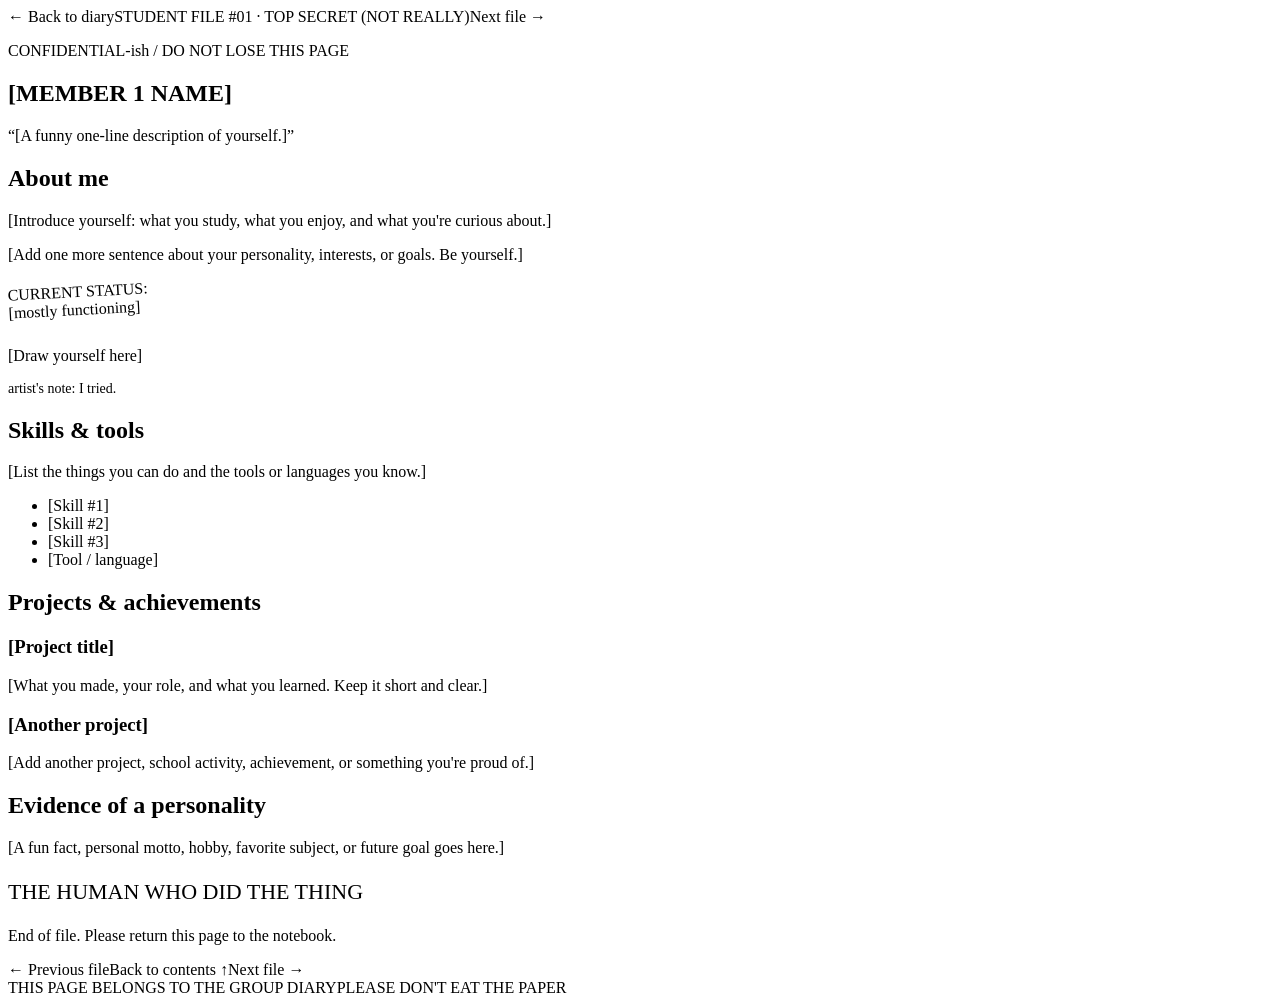
==== src/main/resources/templates/members/member1.html @ afbbc44b "Initial portfolio website Co-authored-by: Copilot <223556219+Copilot@users.noreply.github.com>" ====
<!DOCTYPE html>
<html lang="en" xmlns:th="http://www.thymeleaf.org">
<head><meta charset="UTF-8"><meta name="viewport" content="width=device-width, initial-scale=1.0"><title>Member 1 | Group Diary</title>
<link rel="preconnect" href="https://fonts.googleapis.com"><link rel="preconnect" href="https://fonts.gstatic.com" crossorigin><link href="https://fonts.googleapis.com/css2?family=Architects+Daughter&family=Caveat:wght@500;600;700&family=Patrick+Hand&display=swap" rel="stylesheet"><link rel="stylesheet" th:href="@{/css/wimpy-style.css}"></head>
<body class="desk-page member-page"><main class="member-wrap">
<nav class="page-nav"><a th:href="@{/?open=true}">← Back to diary</a><span>STUDENT FILE #01 · TOP SECRET (NOT REALLY)</span><a th:href="@{/member/2}">Next file →</a></nav>
<article class="member-paper" th:fragment="memberContent"><p class="scribble-label">CONFIDENTIAL-ish / DO NOT LOSE THIS PAGE</p>
<!-- Replace the bracketed prompts with your real information. -->
<h1>[MEMBER 1 NAME]</h1><p class="member-tagline">“[A funny one-line description of yourself.]”</p>
<div class="profile-grid"><section><h2>About me</h2><p>[Introduce yourself: what you study, what you enjoy, and what you're curious about.]</p><p>[Add one more sentence about your personality, interests, or goals. Be yourself.]</p><div class="scribble-bubble" style="position:relative;display:inline-block;right:auto;top:auto;margin:3px 0 12px;transform:rotate(-3deg)">CURRENT STATUS:<br>[mostly functioning]</div></section>
<aside class="sketch-card"><div class="doodle-person" aria-hidden="true"><span class="head"></span><span class="body"></span><span class="arm left"></span><span class="arm right"></span><span class="leg left"></span><span class="leg right"></span></div><p class="handwritten">[Draw yourself here]</p><p style="font-size:14px">artist's note: I tried.</p></aside></div>
<section><h2>Skills & tools</h2><p>[List the things you can do and the tools or languages you know.]</p><ul class="scribble-list"><li>[Skill #1]</li><li>[Skill #2]</li><li>[Skill #3]</li><li>[Tool / language]</li></ul></section>
<section><h2>Projects & achievements</h2><div class="project-grid"><div class="project-note"><h3>[Project title]</h3><p>[What you made, your role, and what you learned. Keep it short and clear.]</p></div><div class="project-note"><h3>[Another project]</h3><p>[Add another project, school activity, achievement, or something you're proud of.]</p></div></div></section>
<section><h2>Evidence of a personality</h2><p>[A fun fact, personal motto, hobby, favorite subject, or future goal goes here.]</p><p class="handwritten" style="font-size:22px">THE HUMAN WHO DID THE THING</p></section>
<p class="signature">End of file. Please return this page to the notebook.</p></article>
<nav class="page-nav bottom-nav"><a th:href="@{/member/4}">← Previous file</a><a th:href="@{/?open=true}">Back to contents ↑</a><a th:href="@{/member/2}">Next file →</a></nav>
<footer class="desk-footer"><span>THIS PAGE BELONGS TO THE GROUP DIARY</span><span>PLEASE DON'T EAT THE PAPER</span></footer></main></body></html>
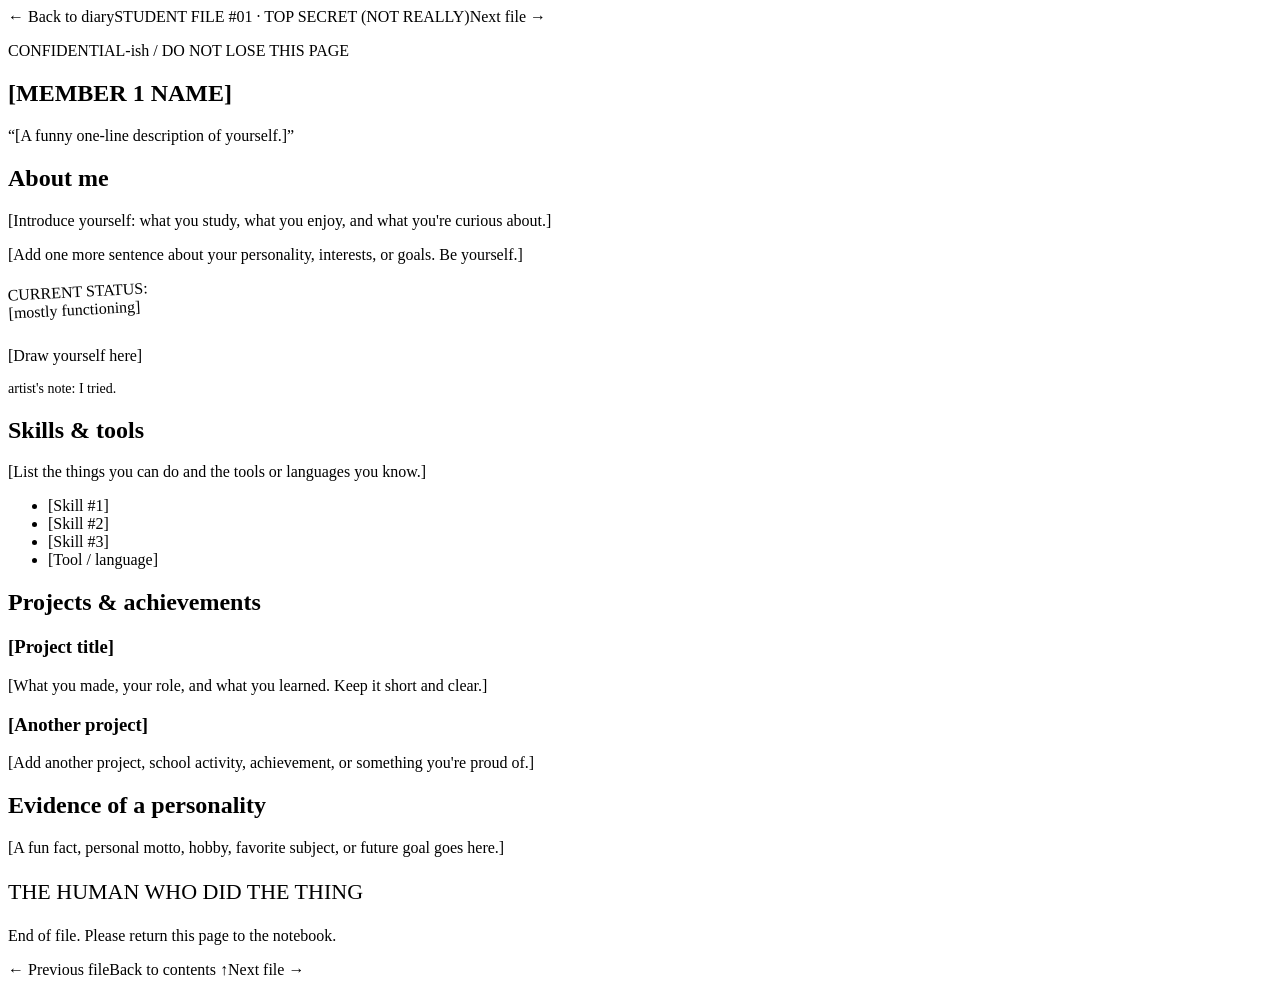
==== commit 918a7931: "Add page preview functionality and styles for member portfolios" ====
--- a/src/main/resources/templates/members/member1.html
+++ b/src/main/resources/templates/members/member1.html
@@ -1,7 +1,7 @@
 <!DOCTYPE html>
 <html lang="en" xmlns:th="http://www.thymeleaf.org">
 <head><meta charset="UTF-8"><meta name="viewport" content="width=device-width, initial-scale=1.0"><title>Member 1 | Group Diary</title>
-<link rel="preconnect" href="https://fonts.googleapis.com"><link rel="preconnect" href="https://fonts.gstatic.com" crossorigin><link href="https://fonts.googleapis.com/css2?family=Architects+Daughter&family=Caveat:wght@500;600;700&family=Patrick+Hand&display=swap" rel="stylesheet"><link rel="stylesheet" th:href="@{/css/wimpy-style.css}"></head>
+<link rel="preconnect" href="https://fonts.googleapis.com"><link rel="preconnect" href="https://fonts.gstatic.com" crossorigin><link href="https://fonts.googleapis.com/css2?family=Architects+Daughter&family=Caveat:wght@500;600;700&family=Patrick+Hand&display=swap" rel="stylesheet"><link rel="stylesheet" th:href="@{/css/wimpy-style.css}"><link rel="stylesheet" th:href="@{/css/page-preview.css}"><script th:src="@{/js/book-flip.js}" defer></script></head>
 <body class="desk-page member-page"><main class="member-wrap">
 <nav class="page-nav"><a th:href="@{/?open=true}">← Back to diary</a><span>STUDENT FILE #01 · TOP SECRET (NOT REALLY)</span><a th:href="@{/member/2}">Next file →</a></nav>
 <article class="member-paper" th:fragment="memberContent"><p class="scribble-label">CONFIDENTIAL-ish / DO NOT LOSE THIS PAGE</p>
@@ -14,4 +14,4 @@
 <section><h2>Evidence of a personality</h2><p>[A fun fact, personal motto, hobby, favorite subject, or future goal goes here.]</p><p class="handwritten" style="font-size:22px">THE HUMAN WHO DID THE THING</p></section>
 <p class="signature">End of file. Please return this page to the notebook.</p></article>
 <nav class="page-nav bottom-nav"><a th:href="@{/member/4}">← Previous file</a><a th:href="@{/?open=true}">Back to contents ↑</a><a th:href="@{/member/2}">Next file →</a></nav>
-<footer class="desk-footer"><span>THIS PAGE BELONGS TO THE GROUP DIARY</span><span>PLEASE DON'T EAT THE PAPER</span></footer></main></body></html>+</main></body></html>
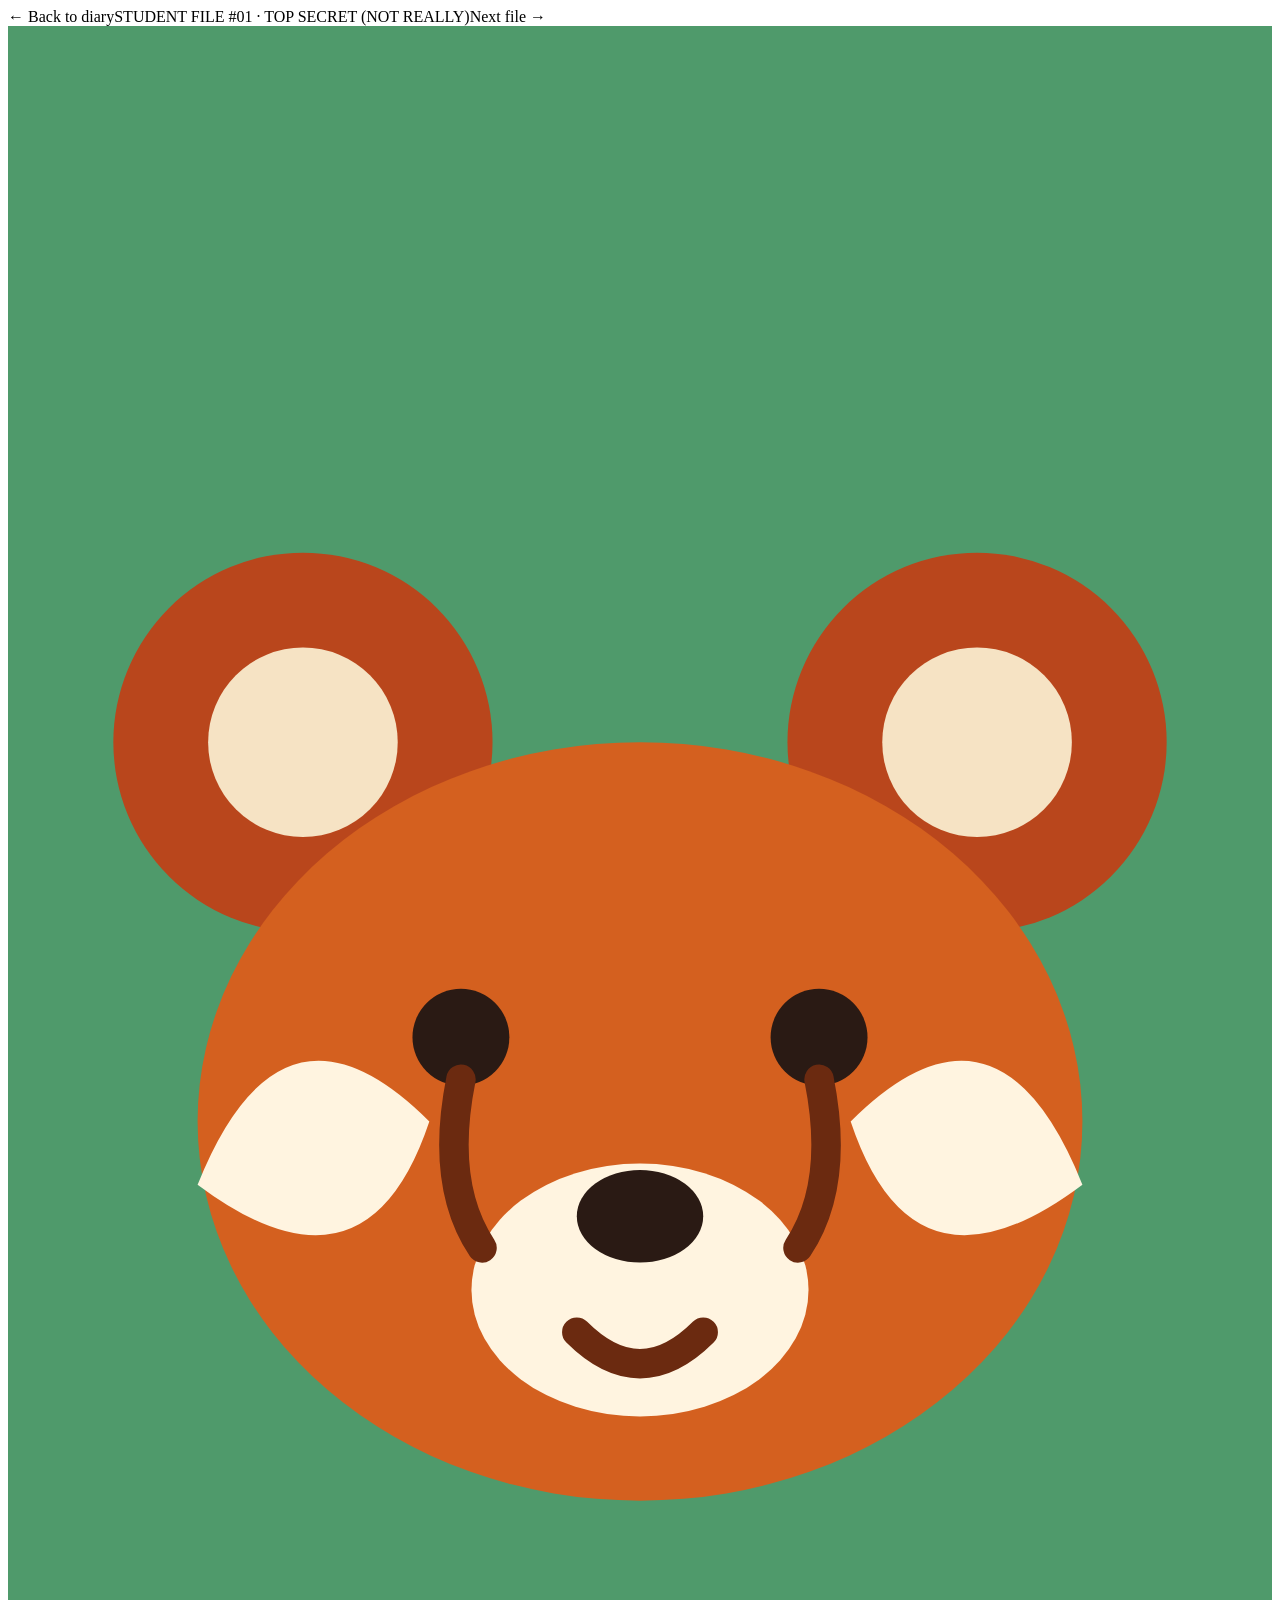
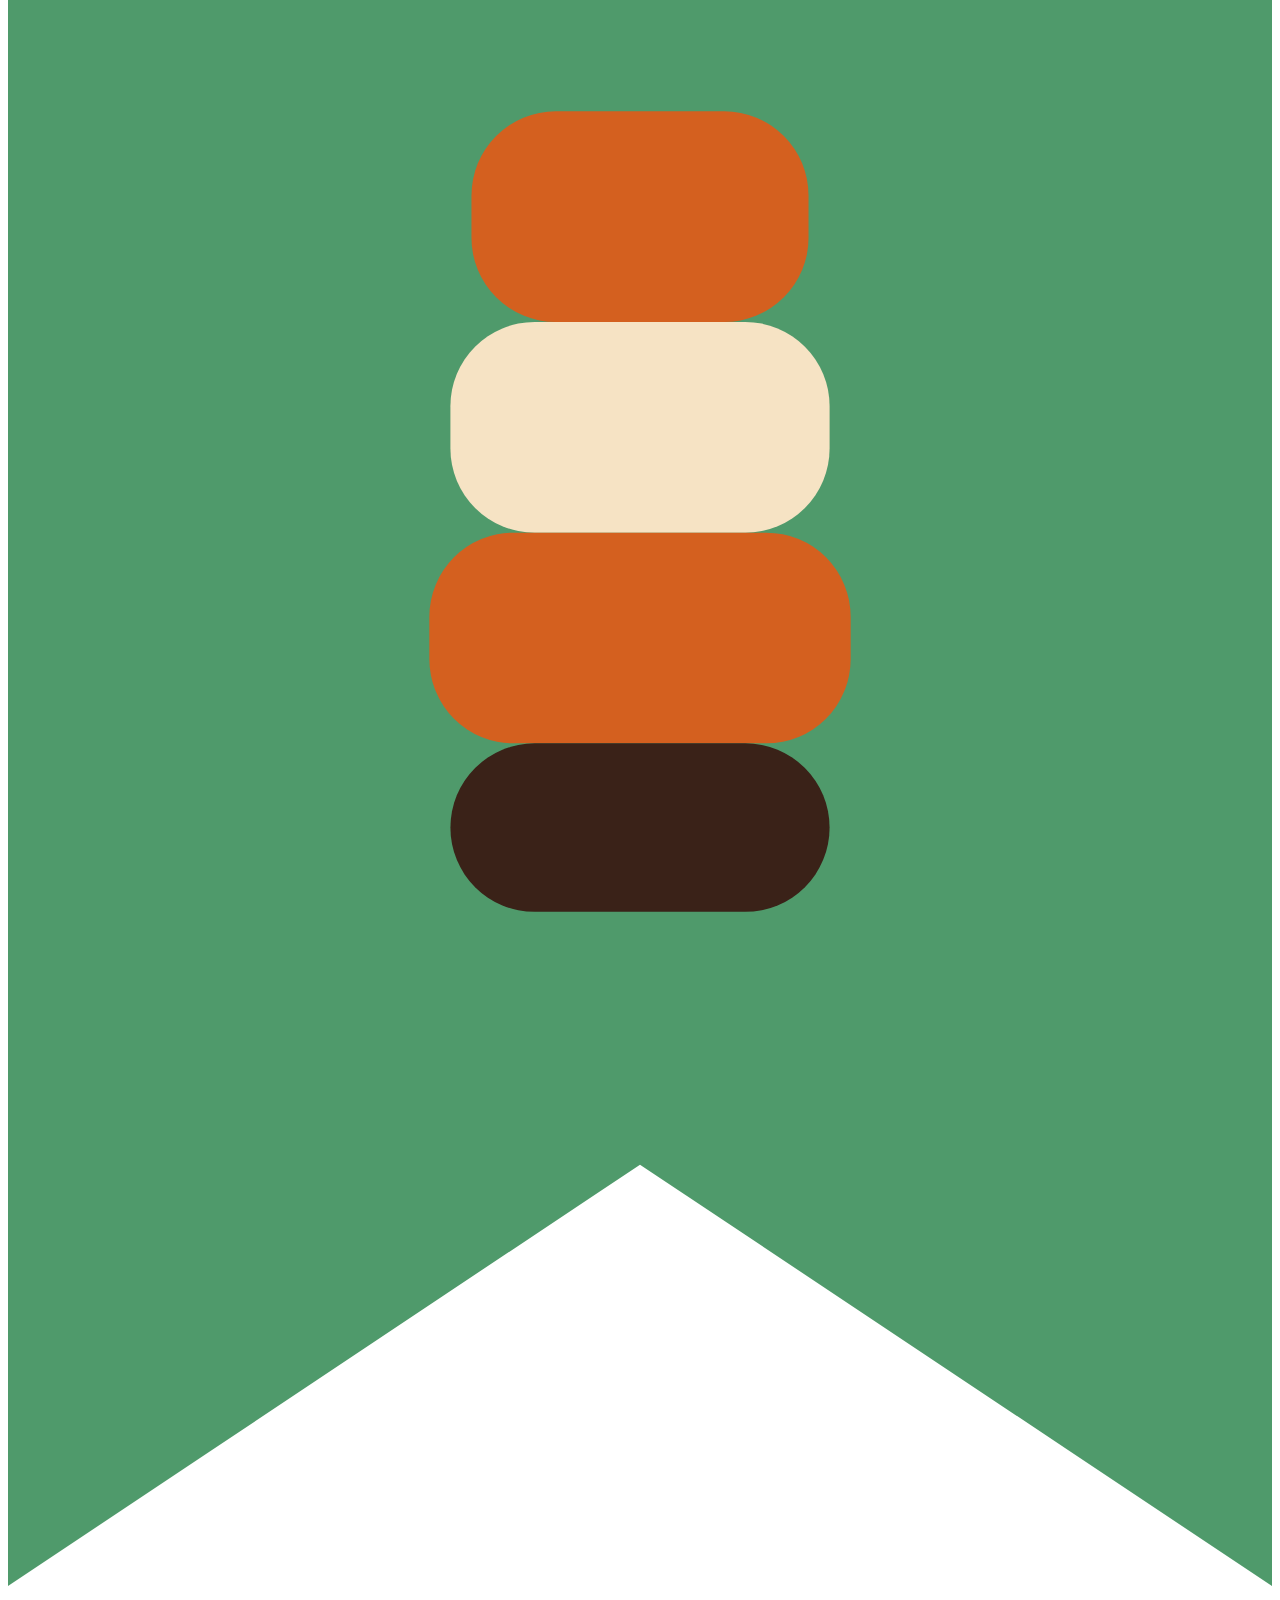
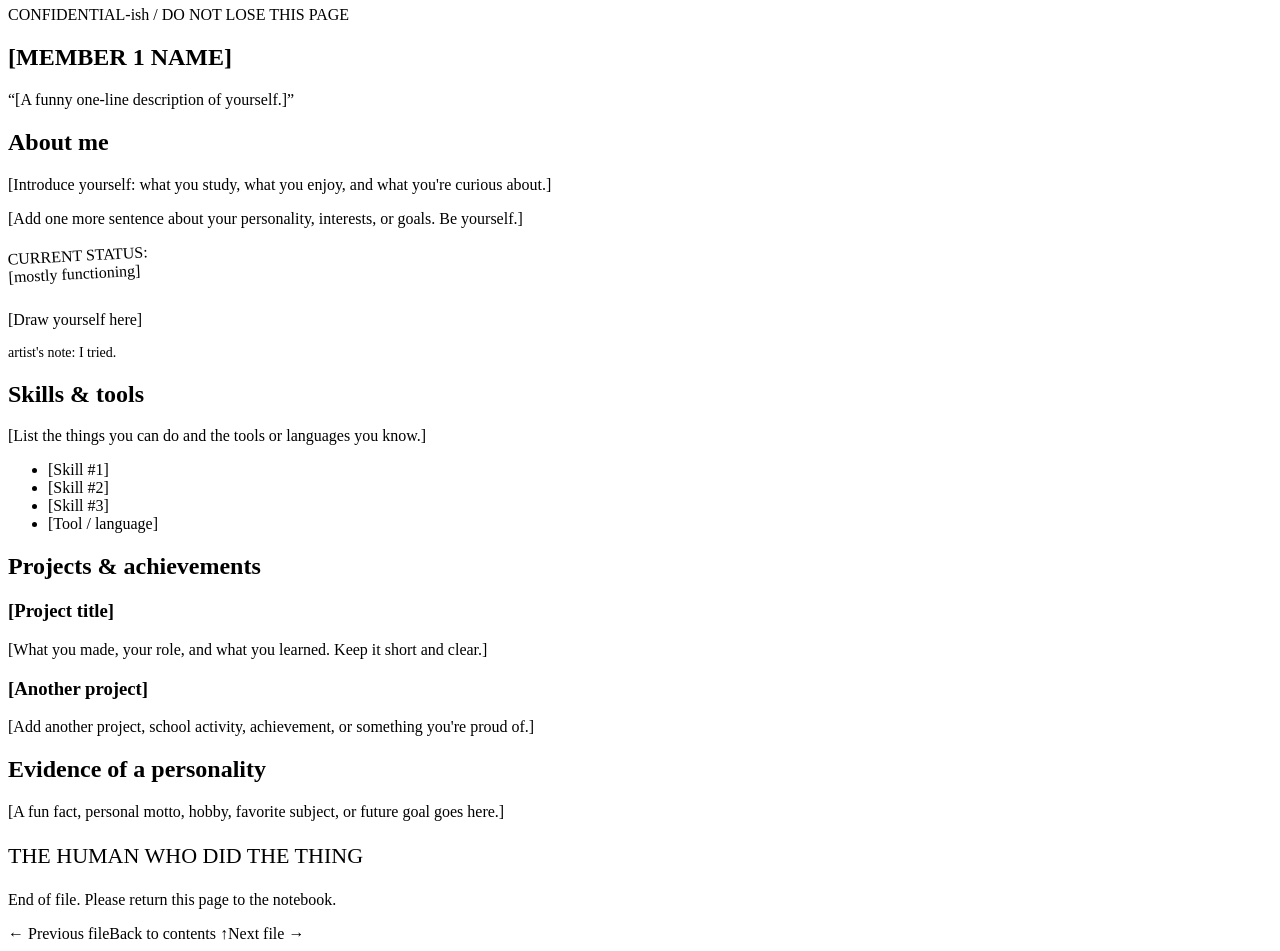
==== commit 54b93675: "Portfolio UI" ====
--- a/src/main/resources/templates/members/member1.html
+++ b/src/main/resources/templates/members/member1.html
@@ -1,10 +1,10 @@
 <!DOCTYPE html>
 <html lang="en" xmlns:th="http://www.thymeleaf.org">
 <head><meta charset="UTF-8"><meta name="viewport" content="width=device-width, initial-scale=1.0"><title>Member 1 | Group Diary</title>
-<link rel="preconnect" href="https://fonts.googleapis.com"><link rel="preconnect" href="https://fonts.gstatic.com" crossorigin><link href="https://fonts.googleapis.com/css2?family=Architects+Daughter&family=Caveat:wght@500;600;700&family=Patrick+Hand&display=swap" rel="stylesheet"><link rel="stylesheet" th:href="@{/css/wimpy-style.css}"><link rel="stylesheet" th:href="@{/css/page-preview.css}"><script th:src="@{/js/book-flip.js}" defer></script></head>
+<link rel="preconnect" href="https://fonts.googleapis.com"><link rel="preconnect" href="https://fonts.gstatic.com" crossorigin><link href="https://fonts.googleapis.com/css2?family=Architects+Daughter&family=Caveat:wght@500;600;700&family=Patrick+Hand&display=swap" rel="stylesheet"><link rel="stylesheet" th:href="@{/css/wimpy-style.css}"><link rel="stylesheet" th:href="@{/css/page-preview.css}"><link rel="stylesheet" th:href="@{/css/wimpy-theme.css}"><script th:src="@{/js/book-flip.js}" defer></script><script th:src="@{/js/wimpy-fx.js}" defer></script></head>
 <body class="desk-page member-page"><main class="member-wrap">
 <nav class="page-nav"><a th:href="@{/?open=true}">← Back to diary</a><span>STUDENT FILE #01 · TOP SECRET (NOT REALLY)</span><a th:href="@{/member/2}">Next file →</a></nav>
-<article class="member-paper" th:fragment="memberContent"><p class="scribble-label">CONFIDENTIAL-ish / DO NOT LOSE THIS PAGE</p>
+<article class="member-paper" th:fragment="memberContent"><div class="bookmark" aria-hidden="true"><svg viewBox="0 0 60 150"><path d="M0 0h60v150l-30-20L0 150z" fill="#4f9a6b"/><circle cx="14" cy="34" r="9" fill="#b9461c"/><circle cx="14" cy="34" r="4.5" fill="#f6e3c4"/><circle cx="46" cy="34" r="9" fill="#b9461c"/><circle cx="46" cy="34" r="4.5" fill="#f6e3c4"/><ellipse cx="30" cy="52" rx="21" ry="18" fill="#d4601f"/><path d="M9 55q4-10 11-3q-3 9-11 3zM51 55q-4-10-11-3q3 9 11 3z" fill="#fff4e0"/><ellipse cx="30" cy="60" rx="8" ry="6" fill="#fff4e0"/><ellipse cx="30" cy="56.5" rx="3" ry="2.2" fill="#2a1a14"/><circle cx="21.5" cy="48" r="2.3" fill="#2a1a14"/><circle cx="38.5" cy="48" r="2.3" fill="#2a1a14"/><path d="M21.5 50q-1 5 1 8M38.5 50q1 5-1 8M27 62q3 3 6 0" stroke="#6b2a10" stroke-width="1.4" fill="none" stroke-linecap="round"/><rect x="22" y="80" width="16" height="10" rx="4" fill="#d4601f"/><rect x="21" y="90" width="18" height="10" rx="4" fill="#f6e3c4"/><rect x="20" y="100" width="20" height="10" rx="4" fill="#d4601f"/><rect x="21" y="110" width="18" height="8" rx="4" fill="#3a2218"/></svg></div><p class="scribble-label">CONFIDENTIAL-ish / DO NOT LOSE THIS PAGE</p>
 <!-- Replace the bracketed prompts with your real information. -->
 <h1>[MEMBER 1 NAME]</h1><p class="member-tagline">“[A funny one-line description of yourself.]”</p>
 <div class="profile-grid"><section><h2>About me</h2><p>[Introduce yourself: what you study, what you enjoy, and what you're curious about.]</p><p>[Add one more sentence about your personality, interests, or goals. Be yourself.]</p><div class="scribble-bubble" style="position:relative;display:inline-block;right:auto;top:auto;margin:3px 0 12px;transform:rotate(-3deg)">CURRENT STATUS:<br>[mostly functioning]</div></section>
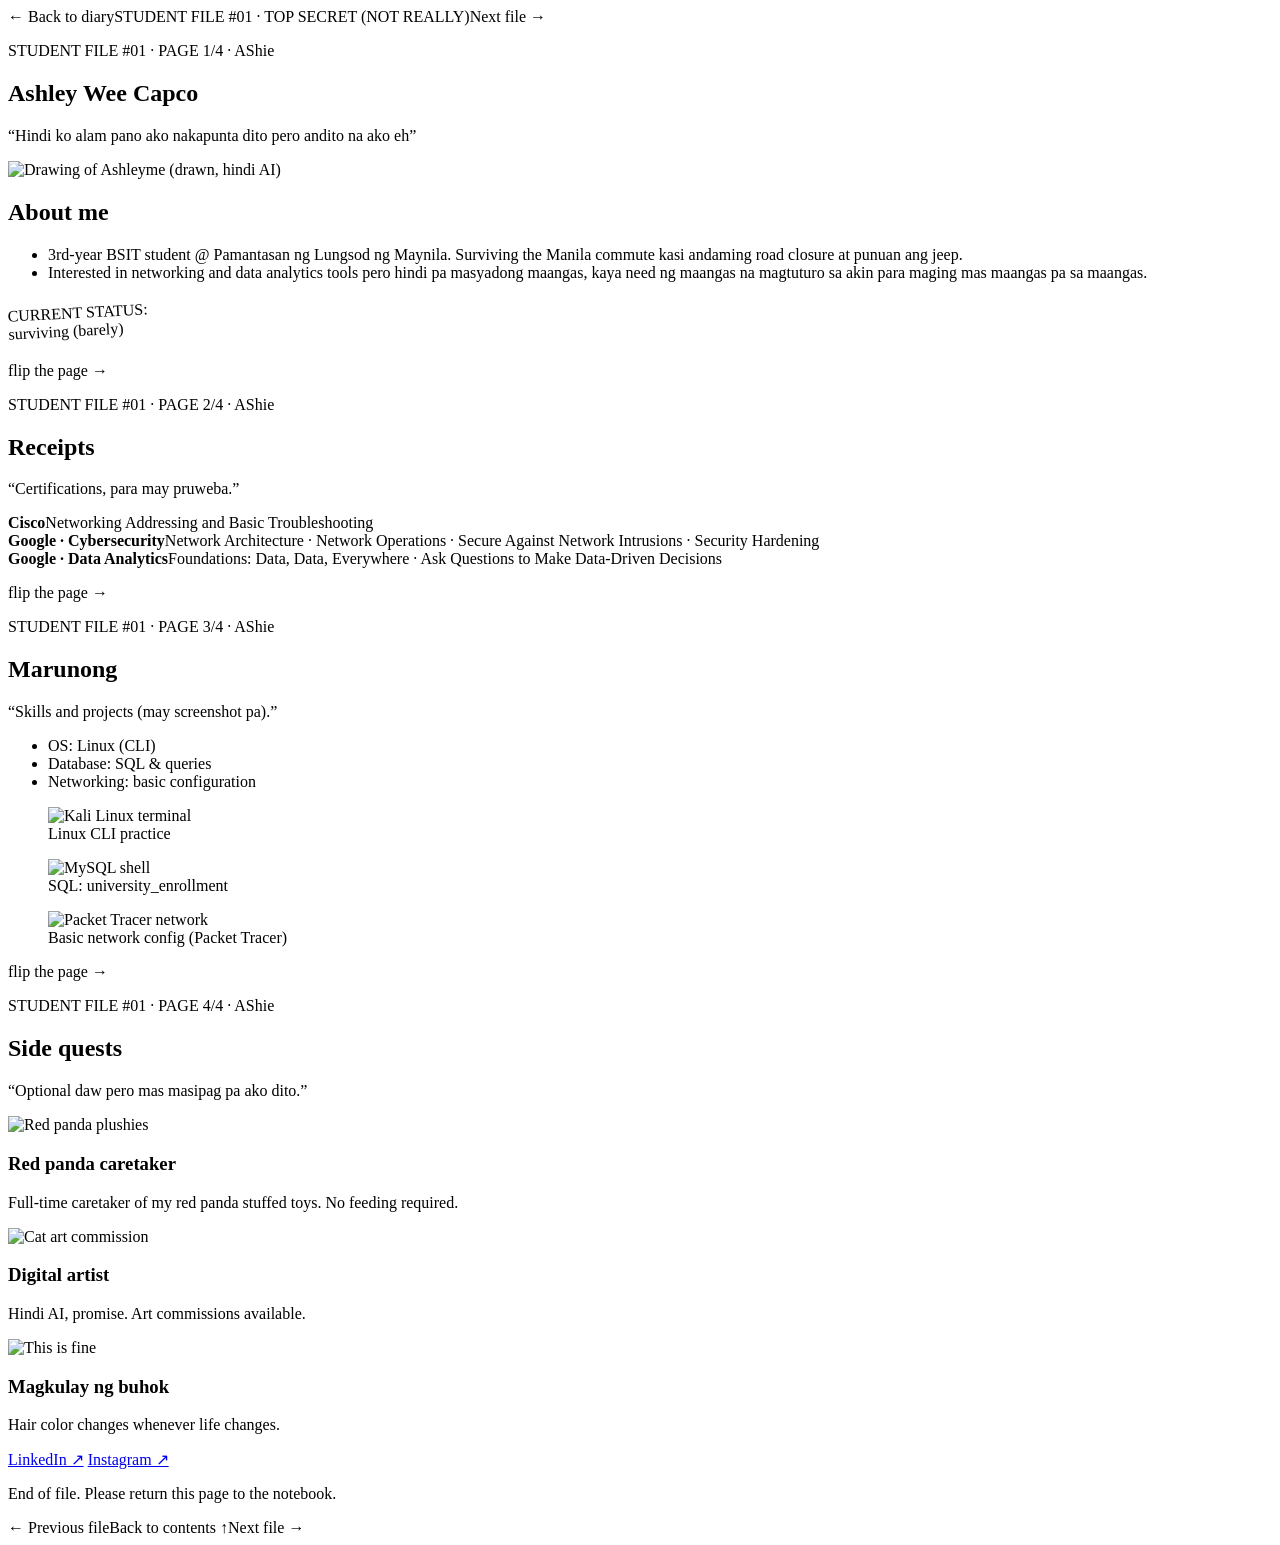
==== commit ec3485f9: "Enhance student diary portfolio Add member one portfolio assets and improve school-themed interactio" ====
--- a/src/main/resources/templates/members/member1.html
+++ b/src/main/resources/templates/members/member1.html
@@ -4,14 +4,21 @@
 <link rel="preconnect" href="https://fonts.googleapis.com"><link rel="preconnect" href="https://fonts.gstatic.com" crossorigin><link href="https://fonts.googleapis.com/css2?family=Architects+Daughter&family=Caveat:wght@500;600;700&family=Patrick+Hand&display=swap" rel="stylesheet"><link rel="stylesheet" th:href="@{/css/wimpy-style.css}"><link rel="stylesheet" th:href="@{/css/page-preview.css}"><link rel="stylesheet" th:href="@{/css/wimpy-theme.css}"><script th:src="@{/js/book-flip.js}" defer></script><script th:src="@{/js/wimpy-fx.js}" defer></script></head>
 <body class="desk-page member-page"><main class="member-wrap">
 <nav class="page-nav"><a th:href="@{/?open=true}">← Back to diary</a><span>STUDENT FILE #01 · TOP SECRET (NOT REALLY)</span><a th:href="@{/member/2}">Next file →</a></nav>
-<article class="member-paper" th:fragment="memberContent"><div class="bookmark" aria-hidden="true"><svg viewBox="0 0 60 150"><path d="M0 0h60v150l-30-20L0 150z" fill="#4f9a6b"/><circle cx="14" cy="34" r="9" fill="#b9461c"/><circle cx="14" cy="34" r="4.5" fill="#f6e3c4"/><circle cx="46" cy="34" r="9" fill="#b9461c"/><circle cx="46" cy="34" r="4.5" fill="#f6e3c4"/><ellipse cx="30" cy="52" rx="21" ry="18" fill="#d4601f"/><path d="M9 55q4-10 11-3q-3 9-11 3zM51 55q-4-10-11-3q3 9 11 3z" fill="#fff4e0"/><ellipse cx="30" cy="60" rx="8" ry="6" fill="#fff4e0"/><ellipse cx="30" cy="56.5" rx="3" ry="2.2" fill="#2a1a14"/><circle cx="21.5" cy="48" r="2.3" fill="#2a1a14"/><circle cx="38.5" cy="48" r="2.3" fill="#2a1a14"/><path d="M21.5 50q-1 5 1 8M38.5 50q1 5-1 8M27 62q3 3 6 0" stroke="#6b2a10" stroke-width="1.4" fill="none" stroke-linecap="round"/><rect x="22" y="80" width="16" height="10" rx="4" fill="#d4601f"/><rect x="21" y="90" width="18" height="10" rx="4" fill="#f6e3c4"/><rect x="20" y="100" width="20" height="10" rx="4" fill="#d4601f"/><rect x="21" y="110" width="18" height="8" rx="4" fill="#3a2218"/></svg></div><p class="scribble-label">CONFIDENTIAL-ish / DO NOT LOSE THIS PAGE</p>
-<!-- Replace the bracketed prompts with your real information. -->
-<h1>[MEMBER 1 NAME]</h1><p class="member-tagline">“[A funny one-line description of yourself.]”</p>
-<div class="profile-grid"><section><h2>About me</h2><p>[Introduce yourself: what you study, what you enjoy, and what you're curious about.]</p><p>[Add one more sentence about your personality, interests, or goals. Be yourself.]</p><div class="scribble-bubble" style="position:relative;display:inline-block;right:auto;top:auto;margin:3px 0 12px;transform:rotate(-3deg)">CURRENT STATUS:<br>[mostly functioning]</div></section>
-<aside class="sketch-card"><div class="doodle-person" aria-hidden="true"><span class="head"></span><span class="body"></span><span class="arm left"></span><span class="arm right"></span><span class="leg left"></span><span class="leg right"></span></div><p class="handwritten">[Draw yourself here]</p><p style="font-size:14px">artist's note: I tried.</p></aside></div>
-<section><h2>Skills & tools</h2><p>[List the things you can do and the tools or languages you know.]</p><ul class="scribble-list"><li>[Skill #1]</li><li>[Skill #2]</li><li>[Skill #3]</li><li>[Tool / language]</li></ul></section>
-<section><h2>Projects & achievements</h2><div class="project-grid"><div class="project-note"><h3>[Project title]</h3><p>[What you made, your role, and what you learned. Keep it short and clear.]</p></div><div class="project-note"><h3>[Another project]</h3><p>[Add another project, school activity, achievement, or something you're proud of.]</p></div></div></section>
-<section><h2>Evidence of a personality</h2><p>[A fun fact, personal motto, hobby, favorite subject, or future goal goes here.]</p><p class="handwritten" style="font-size:22px">THE HUMAN WHO DID THE THING</p></section>
-<p class="signature">End of file. Please return this page to the notebook.</p></article>
+<article class="member-paper" th:fragment="memberContent"><p class="m1-tag">STUDENT FILE #01 · PAGE 1/4 · AShie</p><h1>Ashley Wee Capco</h1><p class="member-tagline">“Hindi ko alam pano ako nakapunta dito pero andito na ako eh”</p>
+<div class="m1-photo"><img th:src="@{/images/m1-character.png}" alt="Drawing of Ashley"><span class="handwritten">me (drawn, hindi AI)</span></div>
+<h2>About me</h2><ul class="m1-list"><li>3rd-year BSIT student @ Pamantasan ng Lungsod ng Maynila. Surviving the Manila commute kasi andaming road closure at punuan ang jeep.</li><li>Interested in networking and data analytics tools pero hindi pa masyadong maangas, kaya need ng maangas na magtuturo sa akin para maging mas maangas pa sa maangas.</li></ul>
+<div class="scribble-bubble" style="position:relative;display:inline-block;right:auto;top:auto;margin:6px 0;transform:rotate(-3deg)">CURRENT STATUS:<br>surviving (barely)</div><p class="signature">flip the page →</p></article>
+<article class="member-paper" th:fragment="page2"><p class="m1-tag">STUDENT FILE #01 · PAGE 2/4 · AShie</p><h1>Receipts</h1><p class="member-tagline">“Certifications, para may pruweba.”</p>
+<div class="cert"><b>Cisco</b><span>Networking Addressing and Basic Troubleshooting</span></div>
+<div class="cert"><b>Google · Cybersecurity</b><span>Network Architecture · Network Operations · Secure Against Network Intrusions · Security Hardening</span></div>
+<div class="cert"><b>Google · Data Analytics</b><span>Foundations: Data, Data, Everywhere · Ask Questions to Make Data-Driven Decisions</span></div><p class="signature">flip the page →</p></article>
+<article class="member-paper" th:fragment="page3"><p class="m1-tag">STUDENT FILE #01 · PAGE 3/4 · AShie</p><h1>Marunong</h1><p class="member-tagline">“Skills and projects (may screenshot pa).”</p>
+<ul class="scribble-list"><li>OS: Linux (CLI)</li><li>Database: SQL &amp; queries</li><li>Networking: basic configuration</li></ul>
+<div class="shots"><figure><img th:src="@{/images/m1-kali.jpg}" alt="Kali Linux terminal"><figcaption>Linux CLI practice</figcaption></figure><figure><img th:src="@{/images/m1-sql.jpg}" alt="MySQL shell"><figcaption>SQL: university_enrollment</figcaption></figure><figure style="grid-column:span 2"><img th:src="@{/images/m1-network.jpg}" alt="Packet Tracer network"><figcaption>Basic network config (Packet Tracer)</figcaption></figure></div><p class="signature">flip the page →</p></article>
+<article class="member-paper" th:fragment="page4"><p class="m1-tag">STUDENT FILE #01 · PAGE 4/4 · AShie</p><h1>Side quests</h1><p class="member-tagline">“Optional daw pero mas masipag pa ako dito.”</p>
+<div class="quest"><img th:src="@{/images/m1-panda.jpg}" alt="Red panda plushies"><div><h3>Red panda caretaker</h3><p>Full-time caretaker of my red panda stuffed toys. No feeding required.</p></div></div>
+<div class="quest"><img th:src="@{/images/m1-cat.jpg}" alt="Cat art commission"><div><h3>Digital artist</h3><p>Hindi AI, promise. Art commissions available.</p></div></div>
+<div class="quest"><img th:src="@{/images/m1-hair.png}" alt="This is fine"><div><h3>Magkulay ng buhok</h3><p>Hair color changes whenever life changes.</p></div></div>
+<p class="m1-links"><a href="https://www.linkedin.com/in/ashley-wee-a5224a391/" target="_blank" rel="noopener">LinkedIn ↗</a> <a href="https://www.instagram.com/red.pandashie" target="_blank" rel="noopener">Instagram ↗</a></p><p class="signature">End of file. Please return this page to the notebook.</p></article>
 <nav class="page-nav bottom-nav"><a th:href="@{/member/4}">← Previous file</a><a th:href="@{/?open=true}">Back to contents ↑</a><a th:href="@{/member/2}">Next file →</a></nav>
-</main></body></html>+</main></body></html>
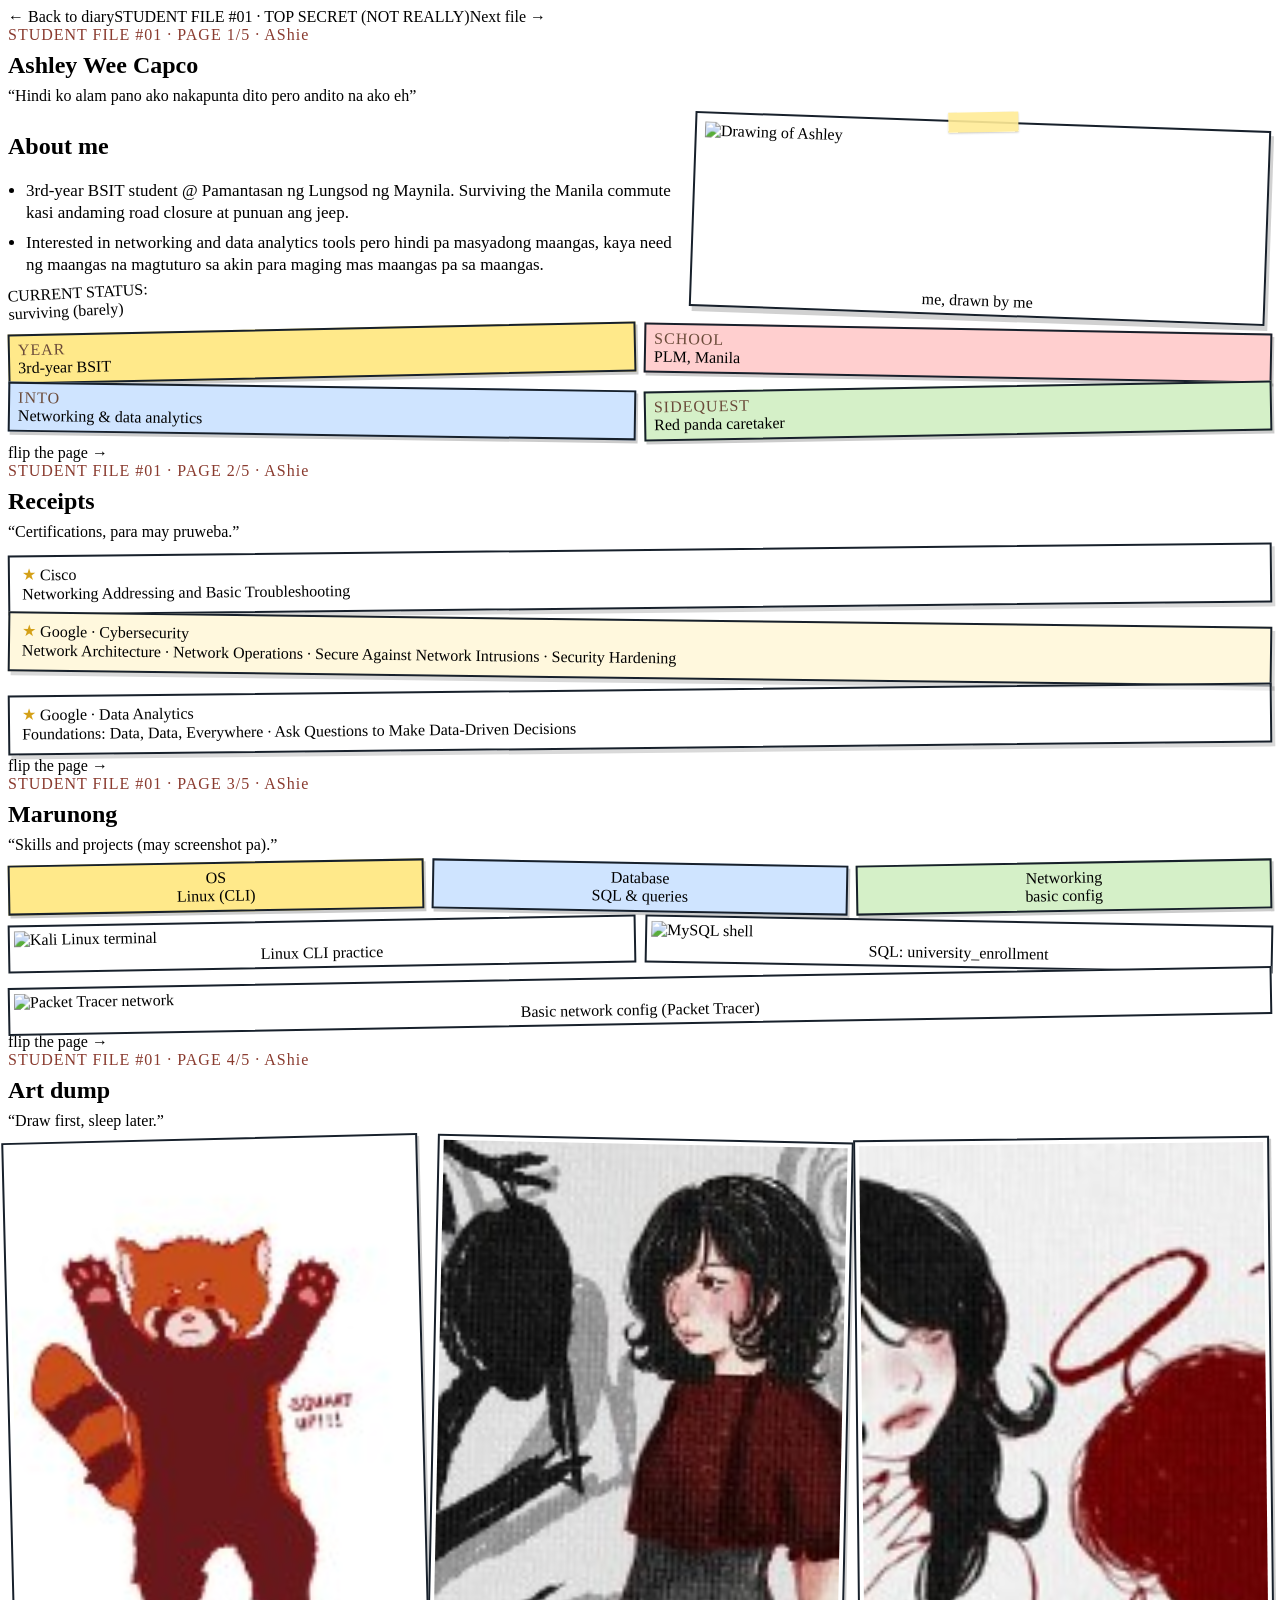
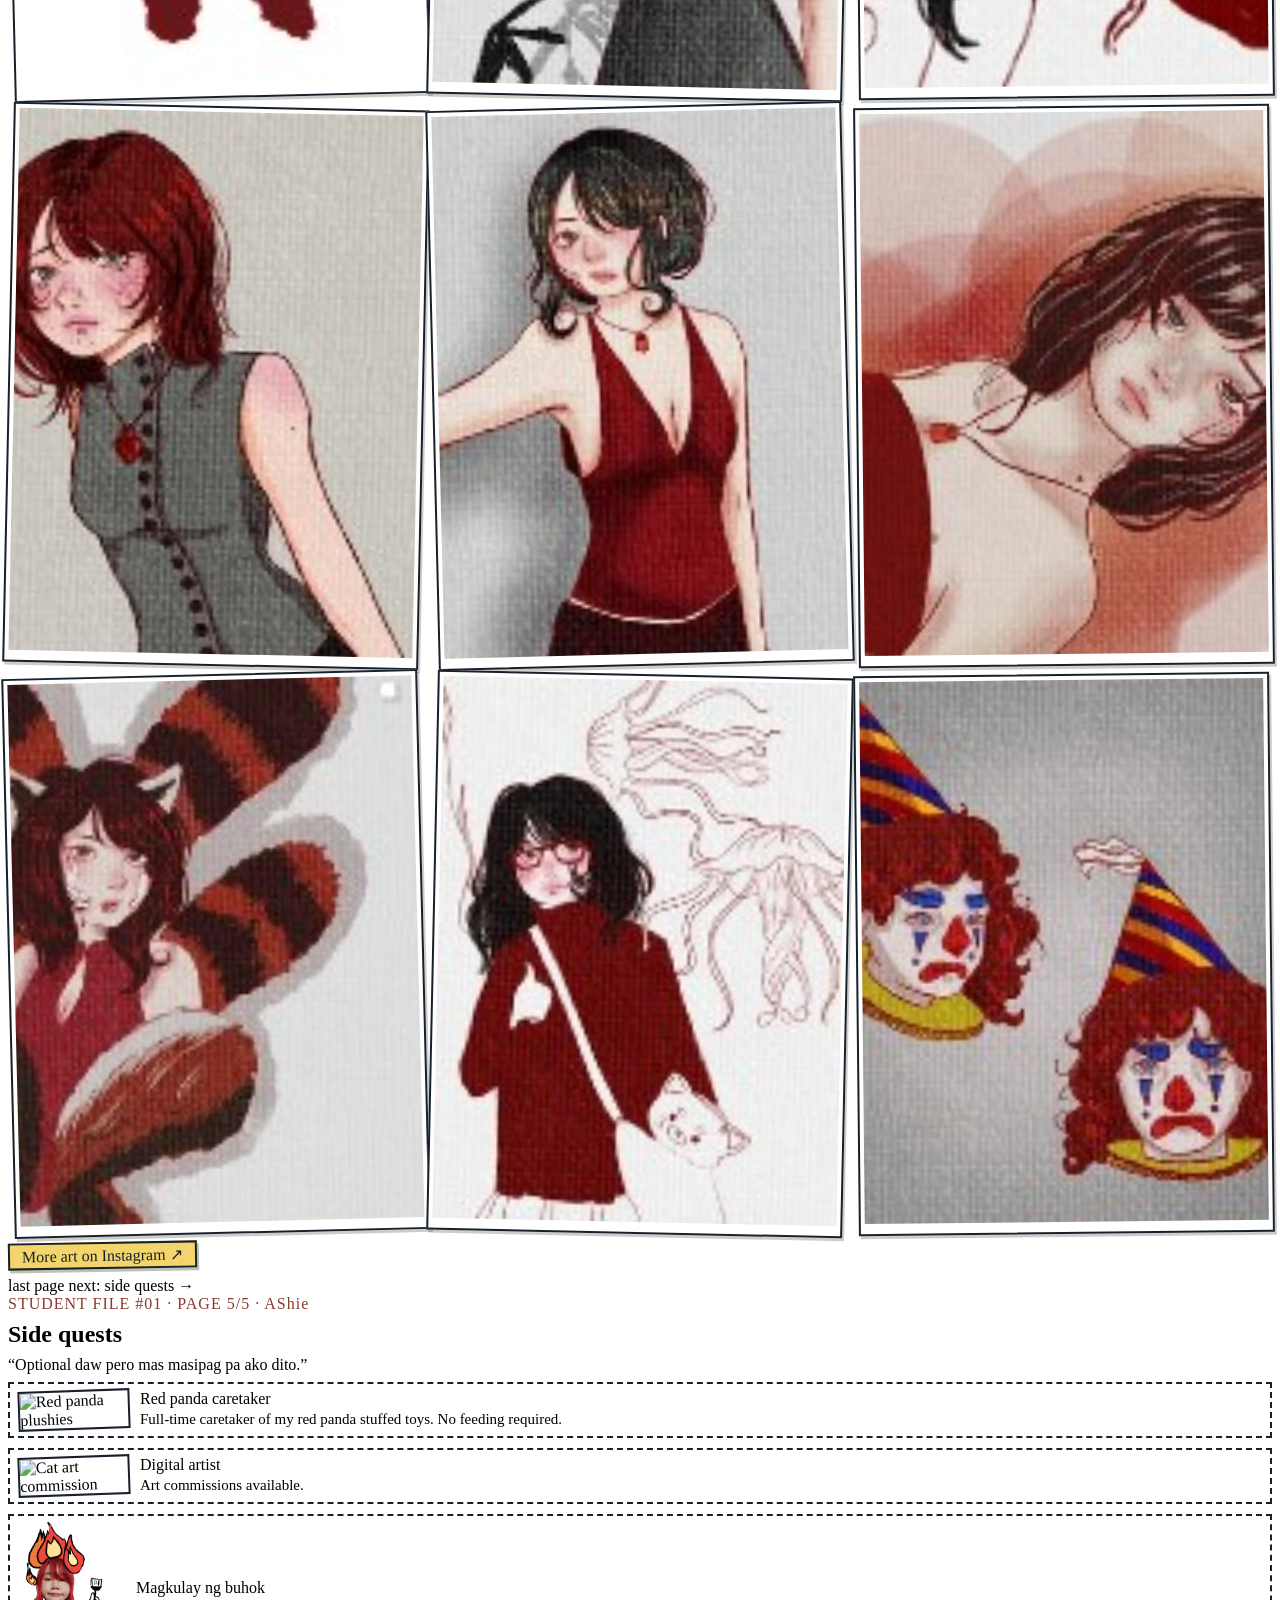
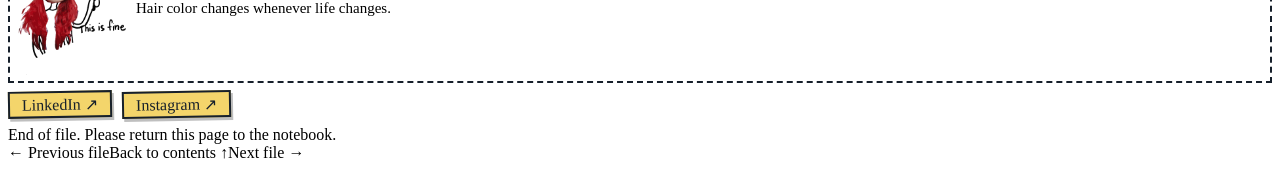
==== commit 300fb047: "Member 1 information" ====
--- a/src/main/resources/templates/members/member1.html
+++ b/src/main/resources/templates/members/member1.html
@@ -4,21 +4,65 @@
 <link rel="preconnect" href="https://fonts.googleapis.com"><link rel="preconnect" href="https://fonts.gstatic.com" crossorigin><link href="https://fonts.googleapis.com/css2?family=Architects+Daughter&family=Caveat:wght@500;600;700&family=Patrick+Hand&display=swap" rel="stylesheet"><link rel="stylesheet" th:href="@{/css/wimpy-style.css}"><link rel="stylesheet" th:href="@{/css/page-preview.css}"><link rel="stylesheet" th:href="@{/css/wimpy-theme.css}"><script th:src="@{/js/book-flip.js}" defer></script><script th:src="@{/js/wimpy-fx.js}" defer></script></head>
 <body class="desk-page member-page"><main class="member-wrap">
 <nav class="page-nav"><a th:href="@{/?open=true}">← Back to diary</a><span>STUDENT FILE #01 · TOP SECRET (NOT REALLY)</span><a th:href="@{/member/2}">Next file →</a></nav>
-<article class="member-paper" th:fragment="memberContent"><p class="m1-tag">STUDENT FILE #01 · PAGE 1/4 · AShie</p><h1>Ashley Wee Capco</h1><p class="member-tagline">“Hindi ko alam pano ako nakapunta dito pero andito na ako eh”</p>
-<div class="m1-photo"><img th:src="@{/images/m1-character.png}" alt="Drawing of Ashley"><span class="handwritten">me (drawn, hindi AI)</span></div>
-<h2>About me</h2><ul class="m1-list"><li>3rd-year BSIT student @ Pamantasan ng Lungsod ng Maynila. Surviving the Manila commute kasi andaming road closure at punuan ang jeep.</li><li>Interested in networking and data analytics tools pero hindi pa masyadong maangas, kaya need ng maangas na magtuturo sa akin para maging mas maangas pa sa maangas.</li></ul>
-<div class="scribble-bubble" style="position:relative;display:inline-block;right:auto;top:auto;margin:6px 0;transform:rotate(-3deg)">CURRENT STATUS:<br>surviving (barely)</div><p class="signature">flip the page →</p></article>
-<article class="member-paper" th:fragment="page2"><p class="m1-tag">STUDENT FILE #01 · PAGE 2/4 · AShie</p><h1>Receipts</h1><p class="member-tagline">“Certifications, para may pruweba.”</p>
-<div class="cert"><b>Cisco</b><span>Networking Addressing and Basic Troubleshooting</span></div>
+<article class="member-paper m1" th:fragment="memberContent"><style>
+.member-paper.m1{display:flex;flex-direction:column;gap:8px}
+.m1 h1{margin:0}.m1 .member-tagline{margin:0}.m1 .signature{margin:0;flex:none}
+.m1-tag{font:700 14px var(--scribble);letter-spacing:1px;color:#8a3b2f;margin:0}
+.m1-row{display:flex;gap:12px;flex:1;min-height:0}
+.m1-col{flex:1;display:flex;flex-direction:column;justify-content:space-between;min-width:0}
+.m1-col ul{margin:0;padding-left:18px;font-size:17px;line-height:1.3}.m1-col li{margin-bottom:8px}
+.m1-fig{width:44%;flex:none;display:flex;flex-direction:column;margin:8px 4px 4px 0;padding:8px 8px 2px;background:#fff;border:2px solid #17202b;box-shadow:3px 5px 0 rgba(0,0,0,.18);transform:rotate(2deg);position:relative}
+.m1-fig:before{content:'';position:absolute;top:-11px;left:50%;width:70px;height:20px;transform:translateX(-50%) rotate(-3deg);background:rgba(255,236,150,.9);box-shadow:0 1px 2px rgba(0,0,0,.2)}
+.m1-fig img{flex:1;min-height:0;width:100%;object-fit:contain}.m1-fig figcaption{font:16px var(--scribble);text-align:center;padding:2px 0}
+.m1-facts{display:grid;grid-template-columns:1fr 1fr;gap:8px;flex:none}
+.m1-facts div{border:2px solid #17202b;padding:5px 8px;box-shadow:2px 3px 0 rgba(0,0,0,.2);font:19px/1.05 var(--scribble)}
+.m1-facts small{display:block;font:700 12px var(--scribble);letter-spacing:1px;color:#6b4b3a}
+.m1-facts div:nth-child(1){background:#ffe98a;transform:rotate(-1.2deg)}.m1-facts div:nth-child(2){background:#ffcfcf;transform:rotate(1deg)}.m1-facts div:nth-child(3){background:#cfe4ff;transform:rotate(.8deg)}.m1-facts div:nth-child(4){background:#d5f0c8;transform:rotate(-1deg)}
+.m1-stack{flex:1;display:flex;flex-direction:column;gap:10px;min-height:0}
+.cert{flex:1;display:flex;flex-direction:column;justify-content:center;border:2px solid #17202b;background:rgba(255,255,255,.55);padding:8px 12px;box-shadow:3px 4px 0 rgba(0,0,0,.15);transform:rotate(-.6deg)}.cert:nth-child(even){transform:rotate(.7deg);background:#fff8dd}
+.cert b{font:700 25px var(--scribble)}.cert b:before{content:'★ ';color:#d4a017}.cert span{font-size:16px;line-height:1.3}
+.chips{display:flex;gap:8px;flex:none}.chips span{flex:1;border:2px solid #17202b;background:#ffe98a;padding:5px 4px;text-align:center;font:18px/1.05 var(--scribble);box-shadow:2px 3px 0 rgba(0,0,0,.2);transform:rotate(-1deg)}.chips span:nth-child(2){background:#cfe4ff;transform:rotate(1deg)}.chips span:nth-child(3){background:#d5f0c8}
+.shots{flex:1;min-height:0;display:grid;grid-template-columns:1fr 1fr;grid-template-rows:1fr 1fr;gap:9px}
+.shots figure{margin:0;display:flex;flex-direction:column;min-height:0;border:2px solid #17202b;background:#fff;padding:4px;transform:rotate(-1deg)}.shots figure:nth-child(2){transform:rotate(1deg)}.shots figure:nth-child(3){grid-column:span 2}
+.shots img{flex:1;min-height:0;height:0;width:100%;object-fit:cover}.shots figcaption{font:16px var(--scribble);text-align:center}
+.quest{flex:1;min-height:0;display:flex;gap:10px;align-items:center;border:2px dashed #17202b;padding:6px 8px;background:rgba(255,255,255,.45)}
+.quest img{flex:none;width:108px;height:100%;object-fit:contain;border:2px solid #17202b;background:#fff;transform:rotate(-2deg)}.quest img.bare{background:none;border:0;transform:none}
+.quest h3{font:700 23px var(--scribble);margin:0}.quest p{margin:2px 0 0;font-size:15px;line-height:1.25}
+.m1-links{display:flex;gap:10px;margin:0;flex:none}.m1-links a{font:700 18px var(--scribble);color:#17202b;background:#f4d56b;border:2px solid #17202b;padding:2px 12px;text-decoration:none;box-shadow:2px 3px 0 rgba(0,0,0,.25);transform:rotate(-1deg)}
+.m1-gallery{flex:1;min-height:0;display:grid;grid-template-columns:repeat(3,1fr);grid-template-rows:repeat(3,1fr);gap:8px}
+.m1-gallery figure{margin:0;min-height:0;display:flex;background:#fff;padding:4px 4px 10px;border:2px solid #17202b;box-shadow:2px 3px 0 rgba(0,0,0,.2);transform:rotate(-1.4deg)}.m1-gallery figure:nth-child(even){transform:rotate(1.2deg)}.m1-gallery figure:nth-child(3n){transform:rotate(-.6deg)}
+.m1-gallery img{flex:1;min-width:0;min-height:0;width:100%;height:100%;object-fit:cover}
+.egg-back{position:fixed;inset:0;z-index:9999;background:rgba(12,9,6,.72);display:flex;align-items:center;justify-content:center;animation:eggin .25s ease}@keyframes eggin{from{opacity:0}}
+.egg-card{position:relative;width:min(520px,92vw);padding:26px 26px 22px 54px;background:#fffef6 repeating-linear-gradient(to bottom,transparent 0 31px,rgba(91,157,203,.5) 32px 33px);box-shadow:8px 12px 0 rgba(0,0,0,.35);transform:rotate(-1.3deg);font-family:var(--scribble)}
+.egg-card:before{content:'';position:absolute;left:38px;top:0;bottom:0;width:2px;background:rgba(220,93,93,.7)}
+.egg-card h3{font:700 34px var(--scribble);margin:0}.egg-date{font-size:17px;color:#345c7a;margin:2px 0 8px}
+.egg-pass{font:700 30px/1.15 var(--scribble);color:#a82a2a;margin:6px 0 6px}.egg-pass span{display:inline-block;animation:eggjit .25s steps(2) infinite}.egg-pass span:nth-child(2){animation-delay:-.12s}
+@keyframes eggjit{50%{transform:translate(1px,-1px) rotate(.8deg)}}
+.egg-card svg{width:100%;display:block;margin-top:6px}.egg-ghost{animation:eggfloat 3s ease-in-out infinite}@keyframes eggfloat{50%{transform:translateY(-7px)}}
+.egg-x{position:absolute;right:8px;top:4px;border:0;background:none;font:30px var(--scribble);cursor:pointer;color:#17202b}</style><script>(function(){if(window.__diaryEgg)return;window.__diaryEgg=1;
+function open(){if(document.querySelector('.egg-back'))return;const d=document.createElement('div');d.className='egg-back';
+d.innerHTML=`<div class="egg-card"><button class="egg-x" aria-label="Close">×</button><h3>Dear Diary,</h3><p class="egg-date">Saturday · 8:00 AM · Nov 21, 2026</p><p class="egg-pass"><span>please let me pass</span> <span>please let me pass</span></p><svg viewBox='0 0 300 180' fill='#fff' stroke='#111' stroke-width='4' stroke-linecap='round' stroke-linejoin='round'><path d='M6 160H294' fill='none'/><path d='M208 160V104q0-34 32-34t32 34v56z'/><text x='240' y='107' text-anchor='middle' font-size='18' font-weight='bold' fill='#111' stroke='none' font-family='cursive'>R.I.P.</text><text x='240' y='130' text-anchor='middle' font-size='14' fill='#111' stroke='none' font-family='cursive'>AShie</text><path d='M225 160q-2-9 4-11M257 160q2-9-4-11' stroke-width='3' fill='none'/><circle cx='198' cy='154' r='4' fill='#d43b3b' stroke-width='3'/><path d='M20 130q-16 8-14 28q16 2 26-8z' fill='#d43b3b'/><circle cx='45' cy='138' r='19'/><path d='M26 134q8-16 24-14q12 2 14 14q-10-7-20-5q-10 0-18 5z' fill='#d43b3b'/><path d='M35 133l6 6M41 133l-6 6M50 135l6 6M56 135l-6 6' stroke-width='3' fill='none'/><path d='M45 141q5 3 0 6' stroke-width='3' fill='none'/><path d='M40 150q7 4 14-1' stroke-width='3' fill='none'/><path d='M46 152q1 8 6 5q1-4-1-6z' fill='#f4a6b5' stroke-width='3'/><path d='M62 132L132 138L134 156L62 152z'/><path d='M84 134q8-18 22-20' fill='none'/><circle cx='109' cy='113' r='5'/><path d='M132 142L160 134M133 152L162 155' fill='none'/><ellipse cx='171' cy='132' rx='11' ry='6' transform='rotate(-15 171 132)'/><ellipse cx='174' cy='156' rx='11' ry='6'/><path d='M58 118q12-16 40-22' fill='none' stroke-dasharray='4 6' stroke-width='3'/><g class='egg-ghost'><path d='M86 94q0-42 24-42t24 42l-8-7-8 9-8-9-8 9-8-9z'/><circle cx='102' cy='70' r='2.5' fill='#111'/><circle cx='118' cy='70' r='2.5' fill='#111'/><ellipse cx='110' cy='82' rx='4' ry='5'/><path d='M93 60q-7 9-3 20' stroke='#d43b3b' stroke-width='3' fill='none'/><ellipse cx='110' cy='44' rx='17' ry='5' stroke='#d4a017' fill='none'/><path d='M144 40q0-14 16-14h46q16 0 16 14t-16 14h-32l-14 10 2-10q-18-1-18-14z' stroke-width='3'/><text x='183' y='46' text-anchor='middle' font-size='16' fill='#111' stroke='none' font-family='cursive'>pls pass</text></g></svg></div>`;
+const close=()=>{d.remove();document.removeEventListener('keydown',k)};const k=e=>{if(e.key==='Escape')close()};document.addEventListener('keydown',k);
+d.addEventListener('click',e=>{if(e.target===d||e.target.closest('.egg-x'))close()});document.body.appendChild(d)}
+document.addEventListener('click',e=>{if(e.target.closest('.m1-egg')){e.stopPropagation();open()}},true)})();</script><p class="m1-tag">STUDENT FILE #01 · PAGE 1/5 · AShie</p><h1>Ashley Wee Capco</h1><p class="member-tagline">“Hindi ko alam pano ako nakapunta dito pero andito na ako eh”</p>
+<div class="m1-row"><div class="m1-col"><div><h2>About me</h2><ul><li>3rd-year BSIT student @ Pamantasan ng Lungsod ng Maynila. Surviving the Manila commute kasi andaming road closure at punuan ang jeep.</li><li>Interested in networking and data analytics tools pero hindi pa masyadong maangas, kaya need ng maangas na magtuturo sa akin para maging mas maangas pa sa maangas.</li></ul></div>
+<div class="scribble-bubble m1-egg" style="cursor:default;position:relative;display:inline-block;right:auto;top:auto;transform:rotate(-3deg);align-self:flex-start">CURRENT STATUS:<br>surviving (barely)</div></div>
+<figure class="m1-fig"><img  th:src="@{/images/m1-character.png}" alt="Drawing of Ashley"><figcaption>me, drawn by me</figcaption></figure></div>
+<div class="m1-facts"><div><small>YEAR</small>3rd-year BSIT</div><div><small>SCHOOL</small>PLM, Manila</div><div><small>INTO</small>Networking &amp; data analytics</div><div><small>SIDEQUEST</small>Red panda caretaker</div></div><p class="signature">flip the page →</p></article>
+<article class="member-paper m1" th:fragment="page2"><p class="m1-tag">STUDENT FILE #01 · PAGE 2/5 · AShie</p><h1>Receipts</h1><p class="member-tagline">“Certifications, para may pruweba.”</p>
+<div class="m1-stack"><div class="cert"><b>Cisco</b><span>Networking Addressing and Basic Troubleshooting</span></div>
 <div class="cert"><b>Google · Cybersecurity</b><span>Network Architecture · Network Operations · Secure Against Network Intrusions · Security Hardening</span></div>
-<div class="cert"><b>Google · Data Analytics</b><span>Foundations: Data, Data, Everywhere · Ask Questions to Make Data-Driven Decisions</span></div><p class="signature">flip the page →</p></article>
-<article class="member-paper" th:fragment="page3"><p class="m1-tag">STUDENT FILE #01 · PAGE 3/4 · AShie</p><h1>Marunong</h1><p class="member-tagline">“Skills and projects (may screenshot pa).”</p>
-<ul class="scribble-list"><li>OS: Linux (CLI)</li><li>Database: SQL &amp; queries</li><li>Networking: basic configuration</li></ul>
-<div class="shots"><figure><img th:src="@{/images/m1-kali.jpg}" alt="Kali Linux terminal"><figcaption>Linux CLI practice</figcaption></figure><figure><img th:src="@{/images/m1-sql.jpg}" alt="MySQL shell"><figcaption>SQL: university_enrollment</figcaption></figure><figure style="grid-column:span 2"><img th:src="@{/images/m1-network.jpg}" alt="Packet Tracer network"><figcaption>Basic network config (Packet Tracer)</figcaption></figure></div><p class="signature">flip the page →</p></article>
-<article class="member-paper" th:fragment="page4"><p class="m1-tag">STUDENT FILE #01 · PAGE 4/4 · AShie</p><h1>Side quests</h1><p class="member-tagline">“Optional daw pero mas masipag pa ako dito.”</p>
-<div class="quest"><img th:src="@{/images/m1-panda.jpg}" alt="Red panda plushies"><div><h3>Red panda caretaker</h3><p>Full-time caretaker of my red panda stuffed toys. No feeding required.</p></div></div>
-<div class="quest"><img th:src="@{/images/m1-cat.jpg}" alt="Cat art commission"><div><h3>Digital artist</h3><p>Hindi AI, promise. Art commissions available.</p></div></div>
-<div class="quest"><img th:src="@{/images/m1-hair.png}" alt="This is fine"><div><h3>Magkulay ng buhok</h3><p>Hair color changes whenever life changes.</p></div></div>
+<div class="cert"><b>Google · Data Analytics</b><span>Foundations: Data, Data, Everywhere · Ask Questions to Make Data-Driven Decisions</span></div></div><p class="signature">flip the page →</p></article>
+<article class="member-paper m1" th:fragment="page3"><p class="m1-tag">STUDENT FILE #01 · PAGE 3/5 · AShie</p><h1>Marunong</h1><p class="member-tagline">“Skills and projects (may screenshot pa).”</p>
+<div class="chips"><span>OS<br>Linux (CLI)</span><span>Database<br>SQL &amp; queries</span><span>Networking<br>basic config</span></div>
+<div class="shots"><figure><img  th:src="@{/images/m1-kali.jpg}" alt="Kali Linux terminal"><figcaption>Linux CLI practice</figcaption></figure><figure><img  th:src="@{/images/m1-sql.jpg}" alt="MySQL shell"><figcaption>SQL: university_enrollment</figcaption></figure><figure><img  th:src="@{/images/m1-network.jpg}" alt="Packet Tracer network"><figcaption>Basic network config (Packet Tracer)</figcaption></figure></div><p class="signature">flip the page →</p></article>
+<article class="member-paper m1" th:fragment="page4"><p class="m1-tag">STUDENT FILE #01 · PAGE 4/5 · AShie</p><h1>Art dump</h1><p class="member-tagline">“Draw first, sleep later.”</p>
+<div class="m1-gallery"><figure><img src="[data-uri]" alt="Art by AShie 1"></figure><figure><img src="[data-uri]" alt="Art by AShie 2"></figure><figure><img src="[data-uri]" alt="Art by AShie 3"></figure><figure><img src="[data-uri]" alt="Art by AShie 4"></figure><figure><img src="[data-uri]" alt="Art by AShie 5"></figure><figure><img src="[data-uri]" alt="Art by AShie 6"></figure><figure><img src="[data-uri]" alt="Art by AShie 7"></figure><figure><img src="[data-uri]" alt="Art by AShie 8"></figure><figure><img src="[data-uri]" alt="Art by AShie 9"></figure></div>
+<p class="m1-links"><a href="https://www.instagram.com/red.pandashie" target="_blank" rel="noopener">More art on Instagram ↗</a></p><p class="signature">last page next: side quests →</p></article>
+<article class="member-paper m1" th:fragment="page5"><p class="m1-tag">STUDENT FILE #01 · PAGE 5/5 · AShie</p><h1>Side quests</h1><p class="member-tagline">“Optional daw pero mas masipag pa ako dito.”</p>
+<div class="m1-stack"><div class="quest"><img  th:src="@{/images/m1-panda.jpg}" alt="Red panda plushies"><div><h3>Red panda caretaker</h3><p>Full-time caretaker of my red panda stuffed toys. No feeding required.</p></div></div>
+<div class="quest"><img  th:src="@{/images/m1-cat.jpg}" alt="Cat art commission"><div><h3>Digital artist</h3><p>Art commissions available.</p></div></div>
+<div class="quest"><img class="bare" src="[data-uri]" alt="This is fine"><div><h3>Magkulay ng buhok</h3><p>Hair color changes whenever life changes.</p></div></div></div>
 <p class="m1-links"><a href="https://www.linkedin.com/in/ashley-wee-a5224a391/" target="_blank" rel="noopener">LinkedIn ↗</a> <a href="https://www.instagram.com/red.pandashie" target="_blank" rel="noopener">Instagram ↗</a></p><p class="signature">End of file. Please return this page to the notebook.</p></article>
 <nav class="page-nav bottom-nav"><a th:href="@{/member/4}">← Previous file</a><a th:href="@{/?open=true}">Back to contents ↑</a><a th:href="@{/member/2}">Next file →</a></nav>
-</main></body></html>
+</main></body></html>
